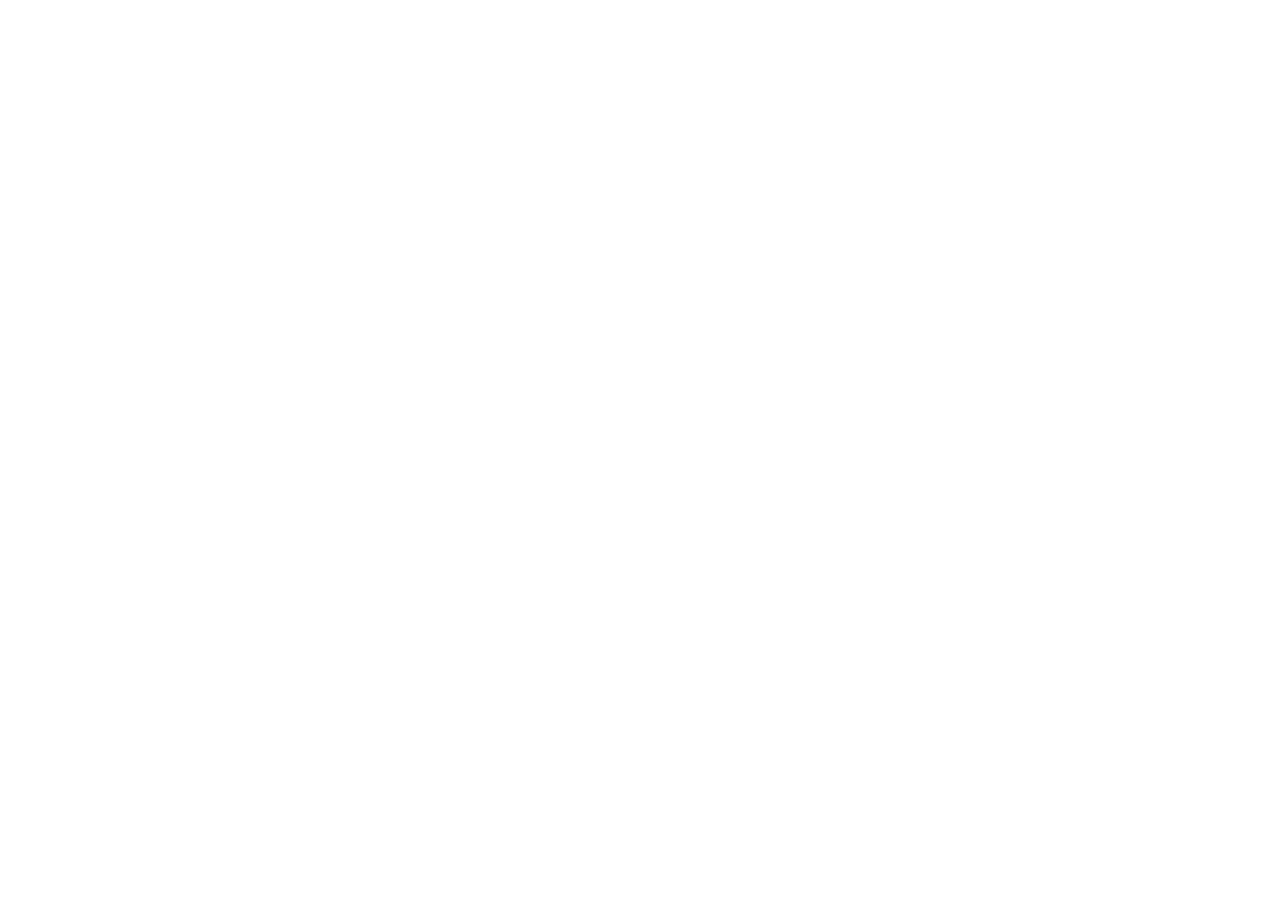
==== pages/about-us.html @ 97f8e304 "First commit" ====
<!DOCTYPE html>
<html lang="en">

<head>
    <meta charset="UTF-8">
    <meta http-equiv="X-UA-Compatible" content="IE=edge">
    <meta name="viewport" content="width=device-width, initial-scale=1.0">
    <title>About Us</title>
    <link rel="preconnect" href="https://fonts.googleapis.com">
    <link rel="preconnect" href="https://fonts.gstatic.com" crossorigin>
    <link
        href="https://fonts.googleapis.com/css2?family=Noto+Sans:ital,wght@0,400;1,400;1,500&family=Roboto+Mono&family=Xanh+Mono:ital@0;1&display=swap"
        rel="stylesheet">
    <link rel="stylesheet" href="../styles/style.css">
</head>

<body>

</body>

</html>
---- styles/style.css ----
/* font-family: 'Noto Sans', sans-serif; */
/* font-family: 'Roboto Mono', monospace; */
/* font-family: 'Xanh Mono', monospace; */
:root {
    /* Colors */
    --light-green: #4E6C50;
    --green: #395144;
    --vanilla: #FAD6A5;
    --brown: #9F8772;
    --font-color: #FFF8EA;

    /* Font */
    --main-font: 'Noto Sans', sans-serif;
    --roboto: 'Roboto Mono', monospace;
    --vintage-font: 'Xanh Mono', monospace;
}

* {
    padding: 0;
    margin: 0;
    box-sizing: border-box;
}
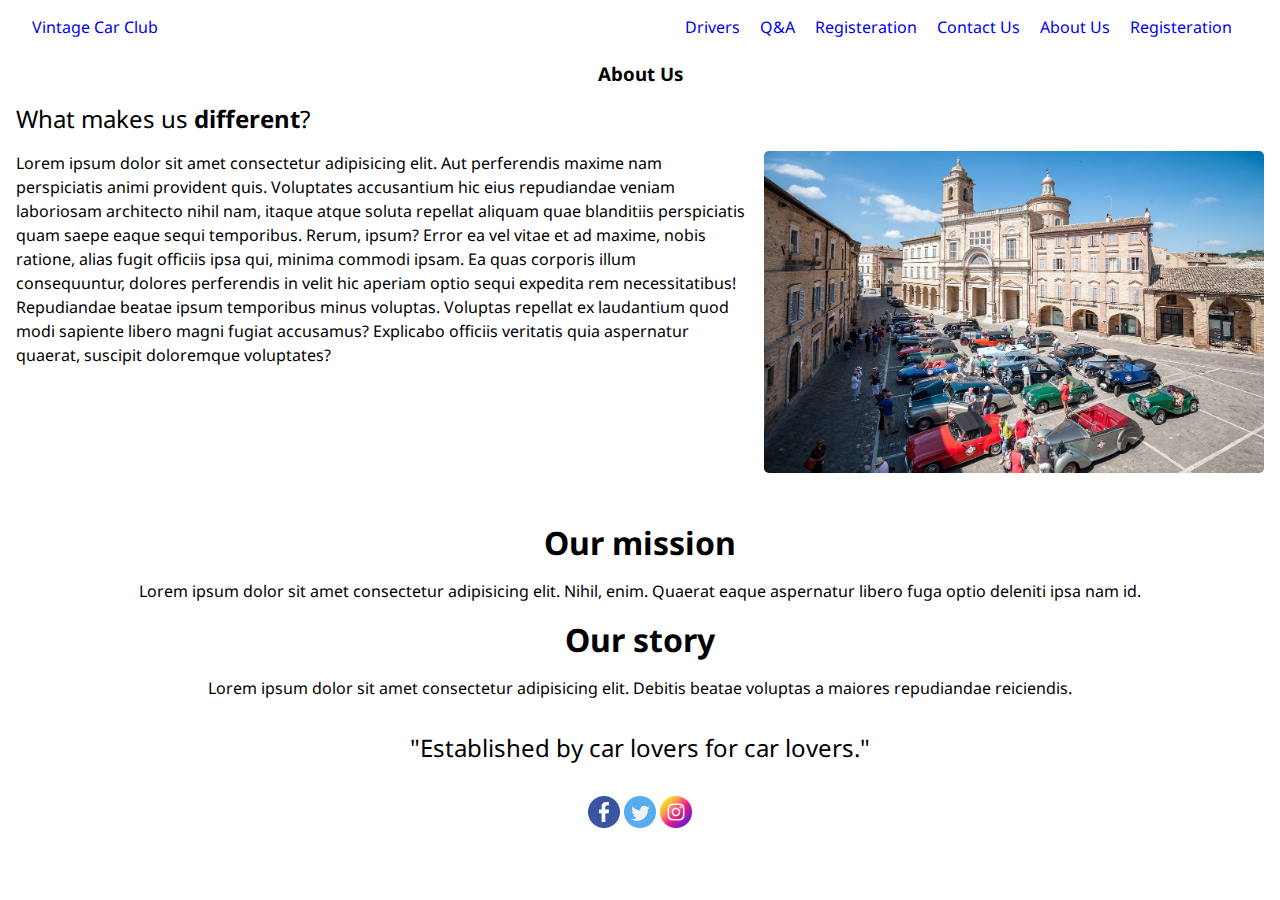
==== commit e0a04e9c: "Added images slider. It is very tedious :)" ====
--- a/pages/about-us.html
+++ b/pages/about-us.html
@@ -15,7 +15,69 @@
 </head>
 
 <body>
+    <header class="about-us__header">
+        <nav class="nav">
+            <div class="nav_logo-wrapper">
+                <a href="/index.html" class="nav__logo">Vintage Car Club</a>
+            </div>
+            <div class="nav__links-wrapper" id="menu">
+                <div class="nav__menu-close-btn" onclick="closeMenu()">X</div>
+                <ul>
+                    <li><a href="/pages/drivers.html">Drivers</a></li>
+                    <li><a href="/pages/que-n-ans.html">Q&A</a></li>
+                    <li><a href="/pages/registeration.html">Registeration</a></li>
+                    <li><a href="/pages/contact-us.html">Contact Us</a></li>
+                    <li><a href="/pages/about-us.html">About Us</a></li>
+                    <li><a href="/pages/registeration.html">Registeration</a></li>
+                </ul>
+            </div>
+            <div class="nav__menu-open-btn" onclick="openMenu()">#</div>
+        </nav>
+    </header>
+    <section class="container">
+        <h3 class="hero__title-about-us">About Us</h3>
+        <p class="hero__question">What makes us <strong>different</strong>?</p>
+        <div class="hero__showcase-about-us">
+            <p>Lorem ipsum dolor sit amet consectetur adipisicing elit. Aut perferendis maxime nam perspiciatis animi
+                provident quis. Voluptates accusantium hic eius repudiandae veniam laboriosam architecto nihil nam,
+                itaque atque soluta repellat aliquam quae blanditiis perspiciatis quam saepe eaque sequi temporibus.
+                Rerum, ipsum? Error ea vel vitae et ad maxime, nobis ratione, alias fugit officiis ipsa qui, minima
+                commodi ipsam. Ea quas corporis illum consequuntur, dolores perferendis in velit hic aperiam optio sequi
+                expedita rem necessitatibus! Repudiandae beatae ipsum temporibus minus voluptas. Voluptas repellat ex
+                laudantium quod modi sapiente libero magni fugiat accusamus? Explicabo officiis veritatis quia
+                aspernatur quaerat, suscipit doloremque voluptates?</p>
+            <img src="/assets/images/rally-car-meetup1.jpg" alt="" class="hero__showcase-img">
+        </div>
+    </section>
+    <section class="container about-us-info">
+        <div>
+            <h3 class="about-us__title">Our mission</h3>
+            <p class="about-us__text">Lorem ipsum dolor sit amet consectetur adipisicing elit. Nihil, enim. Quaerat
+                eaque aspernatur libero fuga optio deleniti ipsa nam id.</p>
+        </div>
+        <div>
+            <h3 class="about-us__title">Our story</h3>
+            <p class="about-us__text">
+                Lorem ipsum dolor sit amet consectetur adipisicing elit. Debitis beatae voluptas a maiores repudiandae
+                reiciendis.
+            </p>
+        </div>
 
+        <blockquote class="about-us__quote">"Established by car lovers for car lovers."</blockquote>
+
+        <div class="social-media__wrapper">
+            <a href="#">
+                <img src="/assets/icons/facebook.png" alt="Facebook" class="social-media__icon">
+            </a>
+            <a href="#">
+                <img src="/assets/icons/twitter.png" alt="Twitter" class="social-media__icon">
+            </a>
+            <a href="#">
+                <img src="/assets/icons/instagram.png" alt="Instagram" class="social-media__icon">
+            </a>
+        </div>
+    </section>
 </body>
+<script src="/js/main.js"></script>
 
 </html>--- a/styles/style.css
+++ b/styles/style.css
@@ -7,7 +7,7 @@
     --green: #395144;
     --vanilla: #FAD6A5;
     --brown: #9F8772;
-    --font-color: #FFF8EA;
+    --white: #FFF8EA;
 
     /* Font */
     --main-font: 'Noto Sans', sans-serif;
@@ -19,4 +19,402 @@
     padding: 0;
     margin: 0;
     box-sizing: border-box;
+    font-family: var(--main-font);
+}
+
+.container {
+    padding: 1rem;
+}
+
+/* Disable horizontal overflow */
+body {
+    overflow-x: hidden;
+}
+
+li,
+a {
+    text-decoration: none;
+}
+
+/* Image slider */
+.slides {
+    display: flex;
+    justify-content: space-around;
+    align-items: center;
+}
+
+.slides input {
+    display: none;
+}
+
+.slide img {
+    width: 200px;
+    height: 150px;
+}
+
+.slide-container::marker {
+    content: "";
+}
+
+/* Header */
+/* Since we can't set opacity of the background image , 
+we have to put the BG img in the pseudo element of the site-header and set the opacity there */
+.hero-header {
+    width: 100%;
+    min-height: 100vh;
+}
+
+.hero-header::before {
+    content: "";
+    background: linear-gradient(180deg, rgba(252, 228, 188, 0.863) 5%, rgba(119, 102, 3, 0.493) 79%), url("../assets/images/rally-car-meetup1.jpg");
+    background-repeat: no-repeat;
+    background-size: cover;
+    position: absolute;
+    top: 0px;
+    right: 0px;
+    bottom: 0px;
+    left: 0px;
+    opacity: 1;
+}
+
+.nav {
+    display: flex;
+    justify-content: space-between;
+    position: absolute;
+    top: 0px;
+    width: 100%;
+    padding: 1rem 2rem;
+}
+
+.nav__links-wrapper li {
+    display: inline;
+    margin-right: 1rem;
+}
+
+.nav__menu-close-btn,
+.nav__menu-open-btn {
+    display: none;
+    cursor: pointer;
+}
+
+.nav__links-wrapper {
+    transition: 0.5s;
+    transition-timing-function: ease-out;
+}
+
+.card__wrapper {
+    display: flex;
+    flex-wrap: wrap;
+    gap: 5rem;
+    justify-content: space-around;
+}
+
+.card {
+    width: 400px;
+    height: 300px;
+    background-position: center;
+    background-repeat: no-repeat;
+    background-size: cover;
+    position: relative;
+    border-radius: 5px;
+    box-shadow: 5px 8px 9px -3px rgba(0, 0, 0, 0.75);
+    -webkit-box-shadow: 5px 8px 9px -3px rgba(0, 0, 0, 0.75);
+    -moz-box-shadow: 5px 8px 9px -3px rgba(0, 0, 0, 0.75);
+}
+
+.card__img {
+    border-radius: 5px;
+    width: 100%;
+    height: 100%;
+}
+
+.card__overlay {
+    background-color: var(--brown);
+    list-style-position: inside;
+    padding: 1rem;
+    position: absolute;
+    width: 100%;
+    bottom: 0;
+    opacity: 0;
+    border-radius: 0 0 5px 5px;
+    transition: .5s ease;
+}
+
+.card:hover .card__overlay {
+    display: block;
+    opacity: 1;
+}
+
+/* Home page */
+/* hero element of the site */
+.hero {
+    position: absolute;
+    top: 50%;
+    left: 50%;
+    transform: translate(-50%, -50%);
+    text-align: center;
+}
+
+.hero * {
+    margin: 1rem 0;
+}
+
+.hero__title {
+    font-family: var(--vintage-font);
+    font-size: 3rem;
+    font-weight: 900;
+}
+
+.hero__text {
+    font-family: var(--vintage-font);
+    line-height: 1.5rem;
+    font-weight: 700;
+}
+
+.hero__btn {
+    font-family: var(--roboto);
+    background-color: var(--green);
+    padding: 1rem;
+    border-radius: 5px;
+    border: none;
+    transition: 100ms ease-in;
+    color: var(--white);
+}
+
+.hero__btn:hover {
+    background-color: var(--light-green);
+    padding: 1rem 2rem;
+}
+
+
+/* Drivers page */
+.driver-page__header {
+    width: 100%;
+    height: 10vh;
+}
+
+.driver-card {
+    width: 200px;
+    height: 250px;
+}
+
+.driver-card .card__overlay ul {
+    list-style-type: none;
+}
+
+.showcase__wrapper {
+    display: flex;
+    justify-content: center;
+    align-items: center;
+    gap: 50px;
+    height: 50vh;
+    flex: 2 1;
+}
+
+.showcase__text {
+    line-height: 1.5rem;
+}
+
+/* About Us page */
+.about-us__header {
+    height: 5vh;
+}
+
+.hero__title-about-us {
+    text-align: center;
+}
+
+.hero__showcase-about-us {
+    display: flex;
+    gap: 1rem;
+}
+
+.hero__showcase-about-us p {
+    line-height: 1.5rem;
+}
+
+.hero__question {
+    font-size: 1.5rem;
+    margin: 1rem 0;
+}
+
+.hero__showcase-img {
+    width: 500px;
+    border-radius: 5px;
+}
+
+.about-us-info {
+    text-align: center;
+}
+
+.about-us__title {
+    font-size: 2rem;
+    margin: 1rem 0;
+}
+
+.about-us__quote {
+    font-size: 1.5rem;
+    margin: 2rem;
+}
+
+.social-media__icon {
+    width: 2rem;
+}
+
+/* Phone screen size */
+@media only screen and (max-width:750px) {
+    .nav__links-wrapper {
+        position: absolute;
+        background-color: red;
+        height: 100vh;
+        top: 0;
+        right: -500px;
+        width: 50%;
+        z-index: 10;
+    }
+
+    .nav__links-wrapper ul {
+        padding: 20px;
+    }
+
+    .nav__links-wrapper ul li {
+        display: block;
+        margin: 1rem;
+    }
+
+    .nav__menu-close-btn {
+        display: block;
+        margin: 1rem;
+    }
+
+    .nav__menu-open-btn {
+        display: block;
+    }
+
+    /* image slider */
+    #images-slider {
+        height: 300px;
+    }
+
+    .slides {
+        width: 250px;
+        margin: 0 auto;
+        position: relative;
+        display: block;
+    }
+
+    .slides input {
+        display: none;
+    }
+
+    .slide-container {
+        display: block;
+    }
+
+    .slide {
+        top: 0;
+        opacity: 0;
+        display: block;
+        position: absolute;
+        transform: scale(0);
+        transition: all .7s ease-in-out;
+    }
+
+    .slide img {
+        width: 100%;
+        height: 100%;
+        display: block;
+    }
+
+    /* .slider__nav label {
+        display: none;
+        position: absolute;
+        cursor: pointer;
+        color: rgba(0, 0, 0, 0.5);
+        text-align: center;
+        margin-top: 29%;
+    }
+
+    .slider__nav label:hover {
+        color: #000;
+    }
+
+    .slider__nav .next {
+        right: 5px;
+    }
+
+    .slider__nav .prev {
+        left: 5px;
+    } */
+
+    input:checked+.slide-container .slide {
+        opacity: 1;
+        transform: scale(1);
+        transition: opacity 1s ease-in-out;
+    }
+
+    /* input:checked+.slide-container .slider__nav label {
+        display: block;
+    } */
+
+    .slider__nav-dots {
+        width: 100%;
+        height: 11px;
+        display: block;
+        position: absolute;
+        text-align: center;
+        margin-top: 63%;
+    }
+
+    .slider__nav-dots .slider__nav-dot {
+        width: 11px;
+        height: 11px;
+        margin: 0 4px;
+        position: relative;
+        border-radius: 100%;
+        display: inline-block;
+        background-color: rgba(0, 0, 0, 0.6);
+    }
+
+    .slider__nav-dots .slider__nav-dot:hover {
+        cursor: pointer;
+        background-color: rgba(0, 0, 0, 0.8);
+    }
+
+    input#img-1:checked~.slider__nav-dots label#img-dot-1,
+    input#img-2:checked~.slider__nav-dots label#img-dot-2,
+    input#img-3:checked~.slider__nav-dots label#img-dot-3,
+    input#img-4:checked~.slider__nav-dots label#img-dot-4,
+    input#img-5:checked~.slider__nav-dots label#img-dot-5,
+    input#img-6:checked~.slider__nav-dots label#img-dot-6 {
+        background: rgba(0, 0, 0, 0.8);
+    }
+
+    .card__wrapper {
+        display: flex;
+        flex-direction: column;
+        justify-content: center;
+        align-items: center;
+        gap: 5px;
+        flex-wrap: wrap;
+    }
+
+    .card {
+        width: 300px;
+        height: 250px;
+        background-position: center;
+        background-repeat: no-repeat;
+        background-size: cover;
+        position: relative;
+        border-radius: 5px;
+        box-shadow: 5px 8px 9px -3px rgba(0, 0, 0, 0.75);
+        -webkit-box-shadow: 5px 8px 9px -3px rgba(0, 0, 0, 0.75);
+        -moz-box-shadow: 5px 8px 9px -3px rgba(0, 0, 0, 0.75);
+    }
+
+    .card__img {
+        border-radius: 5px;
+        width: 100%;
+        height: 100%;
+    }
 }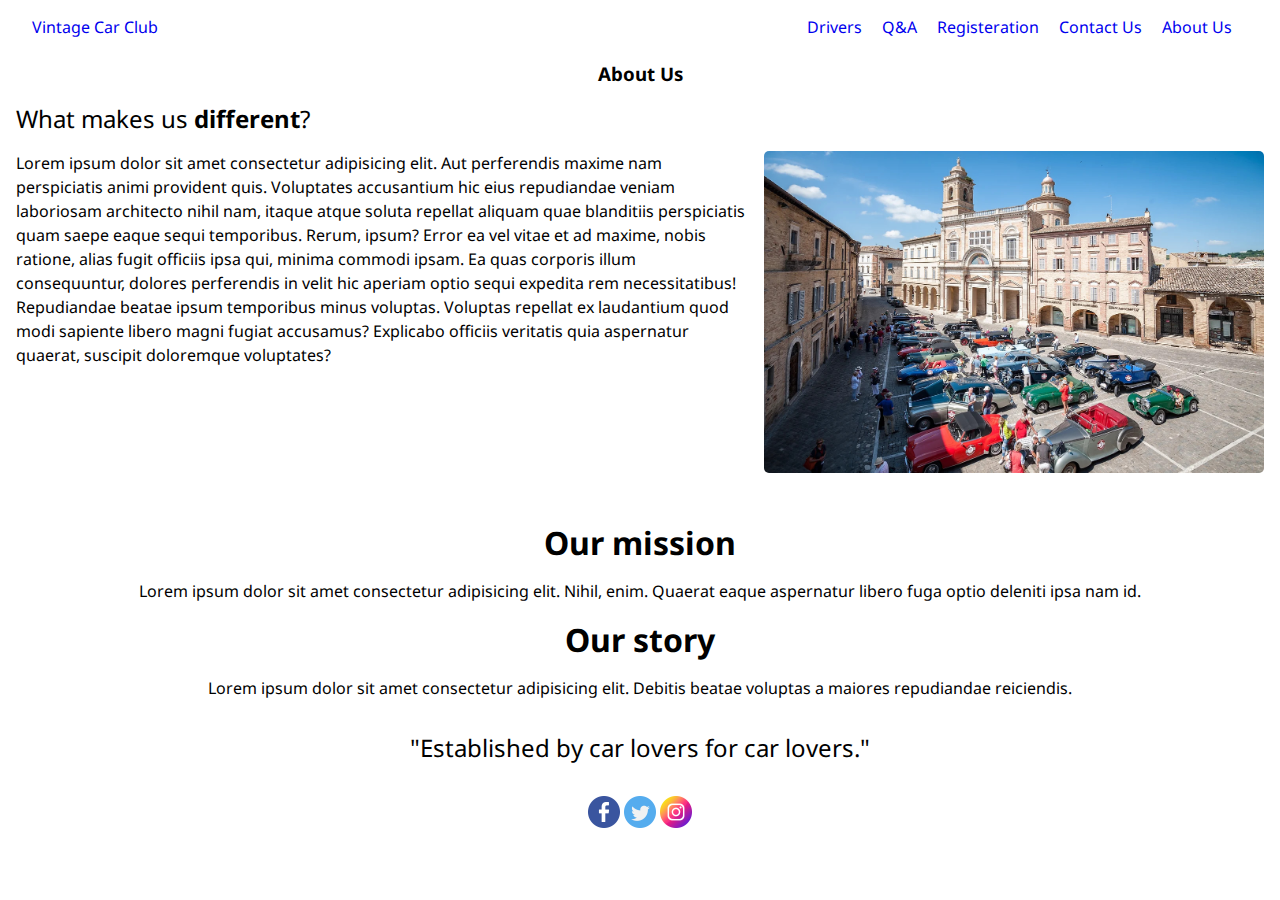
==== commit 610d1a8b: "Added Registeration form" ====
--- a/pages/about-us.html
+++ b/pages/about-us.html
@@ -28,7 +28,6 @@
                     <li><a href="/pages/registeration.html">Registeration</a></li>
                     <li><a href="/pages/contact-us.html">Contact Us</a></li>
                     <li><a href="/pages/about-us.html">About Us</a></li>
-                    <li><a href="/pages/registeration.html">Registeration</a></li>
                 </ul>
             </div>
             <div class="nav__menu-open-btn" onclick="openMenu()">#</div>
--- a/styles/style.css
+++ b/styles/style.css
@@ -4,7 +4,7 @@
 :root {
     /* Colors */
     --light-green: #4E6C50;
-    --green: #395144;
+    --green: #2e3b34;
     --vanilla: #FAD6A5;
     --brown: #9F8772;
     --white: #FFF8EA;
@@ -18,8 +18,8 @@
 * {
     padding: 0;
     margin: 0;
+    font-family: var(--main-font);
     box-sizing: border-box;
-    font-family: var(--main-font);
 }
 
 .container {
@@ -261,6 +261,158 @@
     width: 2rem;
 }
 
+/* Q&A page */
+.qna-banner {
+    height: 10vh;
+    width: 100%;
+}
+
+.searchbar {
+    width: 100%;
+    margin: 2rem 0;
+    text-align: center;
+}
+
+.searchbar__input {
+    margin: 1.5rem 0;
+    width: 500px;
+    height: 40px;
+    border: none;
+    border-radius: 20px;
+    padding: 0 20px;
+}
+
+.searchbar__input:focus {
+    outline: none;
+}
+
+.accordion__container {
+    padding: 1rem 1.5rem;
+}
+
+.accordion__item {
+    background-color: var(--light-green);
+    padding: 1rem;
+    margin: 1rem 0;
+    border: none;
+    border-radius: 5px;
+}
+
+.accordion__link {
+    font-size: 20px;
+    margin: 1rem 0;
+}
+
+.accordion__answer {
+    max-height: 0;
+    overflow: hidden;
+    position: relative;
+    background-color: var(--green);
+    transition: max-height 500ms;
+}
+
+.accordion__answer p {
+    padding: 1rem;
+    color: var(--white);
+}
+
+.accordion__answer::before {
+    content: "";
+    height: 90%;
+    width: .5rem;
+    background-color: var(--vanilla);
+    position: absolute;
+    top: 50%;
+    left: 0;
+    transform: translateY(-50%);
+}
+
+.accordion__item:target .accordion__answer {
+    max-height: 500px;
+}
+
+/* Registeration page */
+.registeration-banner {
+    height: 10vh;
+}
+
+.registeration-form__title {
+    font-size: 2rem;
+    color: var(--white);
+}
+
+.registeration-form {
+    height: 500px;
+    max-width: 700px;
+    min-width: 400px;
+    background-color: rgb(37, 37, 78);
+    padding: 0 1rem;
+    display: flex;
+    flex-direction: column;
+    justify-content: space-evenly;
+    border: none;
+    border-radius: 10px;
+
+    /* Center element at the center of the page */
+    position: absolute;
+    top: 0;
+    left: 0;
+    right: 0;
+    bottom: 0;
+    margin: auto;
+
+    /* box shadow */
+    box-shadow: 7px 8px 17px -10px rgba(0, 0, 0, 0.67);
+    -webkit-box-shadow: 7px 8px 17px -10px rgba(0, 0, 0, 0.67);
+    -moz-box-shadow: 7px 8px 17px -10px rgba(0, 0, 0, 0.67);
+}
+
+.form-label {
+    font-size: 1.1rem;
+    color: var(--white);
+}
+
+.registeration-form__input-container {
+    display: flex;
+    flex-wrap: wrap;
+    row-gap: 2rem;
+    justify-content: space-between;
+}
+
+.registeration-form__input-container input[type=text],
+.registeration-form__input-container input[type=email] {
+    display: block;
+}
+
+.registeration-form__input {
+    width: 300px;
+    height: 30px;
+    padding: 0 .5rem;
+    border: none;
+    border-radius: 5px;
+}
+
+.registeration-form__input:focus {
+    outline: none;
+}
+
+.rbtn-container {
+    display: flex;
+    justify-content: space-between;
+}
+
+.registeration-form__submit-btn-wrapper {
+    width: 100%;
+}
+
+.registeration-form__submit-btn {
+    padding: .5rem 1rem;
+    font-size: 1rem;
+    border: none;
+    border-radius: 5px;
+}
+
+
 /* Phone screen size */
 @media only screen and (max-width:750px) {
     .nav__links-wrapper {
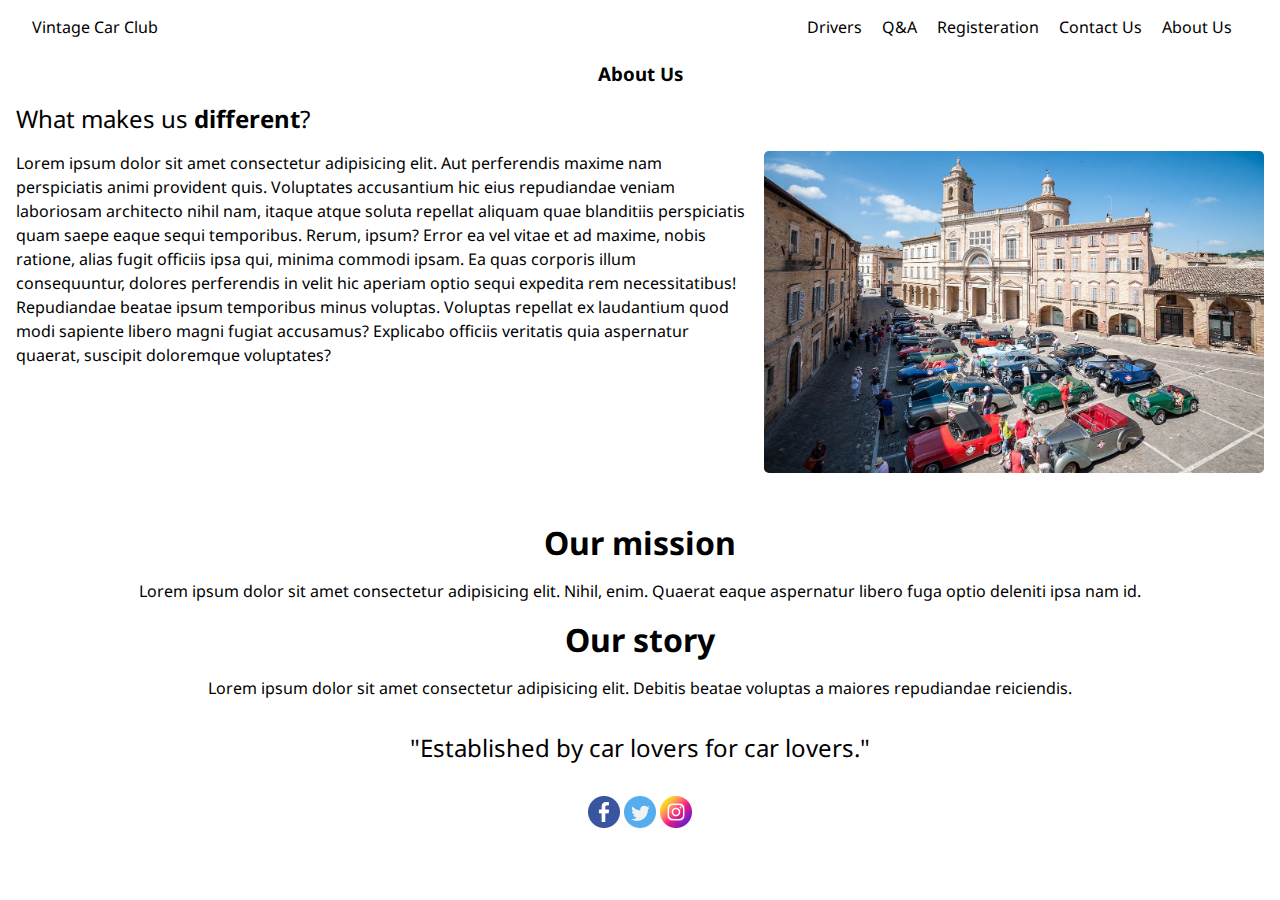
==== commit c32886cd: "Fixed some issues in the index.html page" ====
--- a/pages/about-us.html
+++ b/pages/about-us.html
@@ -17,7 +17,7 @@
 <body>
     <header class="about-us__header">
         <nav class="nav">
-            <div class="nav_logo-wrapper">
+            <div class="nav__logo-wrapper">
                 <a href="/index.html" class="nav__logo">Vintage Car Club</a>
             </div>
             <div class="nav__links-wrapper" id="menu">
--- a/styles/style.css
+++ b/styles/style.css
@@ -59,12 +59,12 @@
 /* Header */
 /* Since we can't set opacity of the background image , 
 we have to put the BG img in the pseudo element of the site-header and set the opacity there */
-.hero-header {
+.homepage-hero-header {
     width: 100%;
     min-height: 100vh;
 }
 
-.hero-header::before {
+.homepage-hero-header::before {
     content: "";
     background: linear-gradient(180deg, rgba(252, 228, 188, 0.863) 5%, rgba(119, 102, 3, 0.493) 79%), url("../assets/images/rally-car-meetup1.jpg");
     background-repeat: no-repeat;
@@ -91,6 +91,10 @@
     margin-right: 1rem;
 }
 
+.nav__links-wrapper ul li a {
+    color: #000;
+}
+
 .nav__menu-close-btn,
 .nav__menu-open-btn {
     display: none;
@@ -102,6 +106,10 @@
     transition-timing-function: ease-out;
 }
 
+.nav__logo-wrapper a {
+    color: #000;
+}
+
 .card__wrapper {
     display: flex;
     flex-wrap: wrap;
@@ -110,8 +118,8 @@
 }
 
 .card {
-    width: 400px;
-    height: 300px;
+    width: 350px;
+    height: 250px;
     background-position: center;
     background-repeat: no-repeat;
     background-size: cover;
@@ -129,7 +137,7 @@
 }
 
 .card__overlay {
-    background-color: var(--brown);
+    background-color: rgba(143, 145, 114, 0.911);
     list-style-position: inside;
     padding: 1rem;
     position: absolute;
@@ -147,7 +155,7 @@
 
 /* Home page */
 /* hero element of the site */
-.hero {
+.homepage-hero {
     position: absolute;
     top: 50%;
     left: 50%;
@@ -155,23 +163,23 @@
     text-align: center;
 }
 
-.hero * {
+.homepage-hero * {
     margin: 1rem 0;
 }
 
-.hero__title {
+.homepage-hero__title {
     font-family: var(--vintage-font);
     font-size: 3rem;
     font-weight: 900;
 }
 
-.hero__text {
+.homepage-hero__text {
     font-family: var(--vintage-font);
     line-height: 1.5rem;
     font-weight: 700;
 }
 
-.hero__btn {
+.homepage-hero__btn {
     font-family: var(--roboto);
     background-color: var(--green);
     padding: 1rem;
@@ -181,7 +189,7 @@
     color: var(--white);
 }
 
-.hero__btn:hover {
+.homepage-hero__btn:hover {
     background-color: var(--light-green);
     padding: 1rem 2rem;
 }
@@ -290,7 +298,7 @@
     padding: 1rem 1.5rem;
 }
 
-.accordion__item {
+.accordion__question {
     background-color: var(--light-green);
     padding: 1rem;
     margin: 1rem 0;
@@ -327,8 +335,18 @@
     transform: translateY(-50%);
 }
 
-.accordion__item:target .accordion__answer {
+.accordion__question:target .accordion__answer {
     max-height: 500px;
+}
+
+#questionNotFound {
+    width: 100%;
+    text-align: center;
+    display: none;
+}
+
+#questionNotFound p {
+    font-size: 1.5rem;
 }
 
 /* Registeration page */
@@ -337,14 +355,14 @@
 }
 
 .registeration-form__title {
-    font-size: 2rem;
+    font-size: 1.5rem;
     color: var(--white);
 }
 
 .registeration-form {
     height: 500px;
     max-width: 700px;
-    min-width: 400px;
+    min-width: 300px;
     background-color: rgb(37, 37, 78);
     padding: 0 1rem;
     display: flex;
@@ -412,6 +430,53 @@
     border-radius: 5px;
 }
 
+/* Registeration page */
+
+.slanted-card {
+    width: 100%;
+    height: 400px;
+    display: flex;
+    background-color: #000;
+    border: none;
+    margin: 2rem 0;
+}
+
+.slanted-card__text {
+    width: 40%;
+    height: 100%;
+    background-color: #000;
+}
+
+.slanted-card__img {
+    width: 60%;
+    height: 100%;
+    background-image: url('../assets/images/rally-car-meetup2.jpg');
+    background-position: left;
+    background-size: cover;
+    border-left: 100px solid #000;
+    border-bottom: 400px solid transparent;
+}
+
+.slanted-card__text {
+    color: white;
+    width: 100%;
+}
+
+.slanted-card:nth-child(even) {
+    flex-flow: row-reverse;
+}
+
+.slanted-card:nth-child(even) .slanted-card__img {
+    width: 60%;
+    height: 100%;
+    background-image: url('../assets/images/rally-car-meetup2.jpg');
+    background-position: left;
+    background-size: cover;
+    border-left: unset;
+    border-bottom: unset;
+    border-right: 100px solid #000;
+    border-top: 400px solid transparent;
+}
 
 /* Phone screen size */
 @media only screen and (max-width:750px) {
@@ -544,9 +609,7 @@
 
     .card__wrapper {
         display: flex;
-        flex-direction: column;
-        justify-content: center;
-        align-items: center;
+        flex-direction: row;
         gap: 5px;
         flex-wrap: wrap;
     }
@@ -569,4 +632,58 @@
         width: 100%;
         height: 100%;
     }
+
+    .driver-page__header {
+        height: 0;
+    }
+
+    /* Driver page */
+    .showcase__wrapper {
+        flex-direction: column;
+        padding: 0;
+        justify-content: unset;
+        align-items: unset;
+    }
+
+    .showcase__img {
+        width: 100%;
+        height: 50%;
+        image-resolution: inherit;
+    }
+
+    .driver-card {
+        width: 200px;
+    }
+
+    /* registeration page */
+    .registeration-form {
+        width: 400px;
+    }
+
+    .registeration-form__title {
+        font-size: 1.5rem;
+    }
+
+    .form-label {
+        font-size: 1rem;
+    }
+
+    .rbtn-container {
+        justify-content: space-around;
+    }
+
+    /* about us */
+    .hero__showcase-about-us {
+        flex-direction: column;
+        flex-flow: column-reverse;
+    }
+
+    .hero__showcase-img {
+        width: 100%;
+    }
+
+    .about-us__title {
+        font-size: 1.5rem;
+    }
+
 }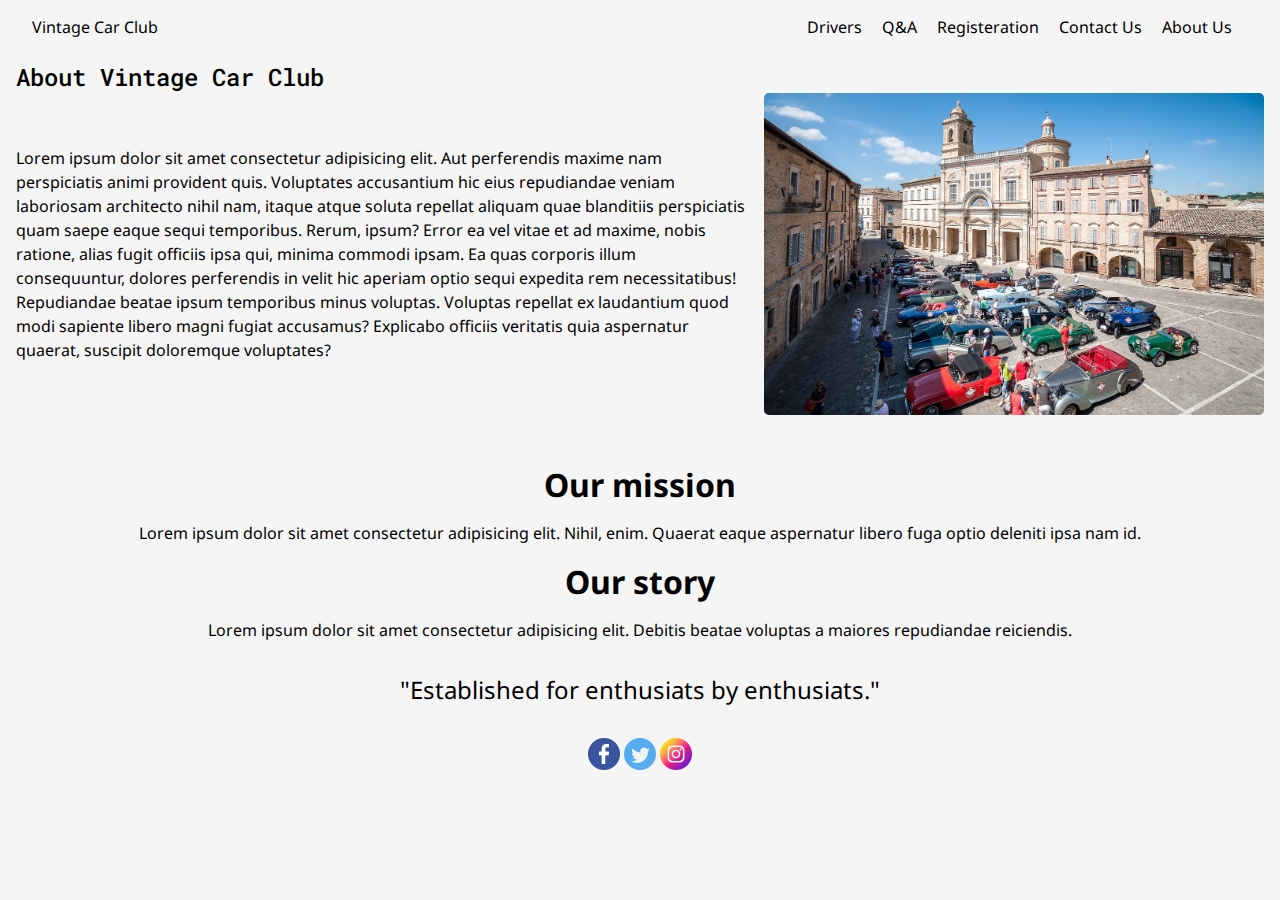
==== commit f557e2a3: "Finished the first draft version of the website" ====
--- a/pages/about-us.html
+++ b/pages/about-us.html
@@ -11,6 +11,8 @@
     <link
         href="https://fonts.googleapis.com/css2?family=Noto+Sans:ital,wght@0,400;1,400;1,500&family=Roboto+Mono&family=Xanh+Mono:ital@0;1&display=swap"
         rel="stylesheet">
+    <link rel="stylesheet"
+        href="https://fonts.googleapis.com/css2?family=Material+Symbols+Outlined:opsz,wght,FILL,GRAD@20..48,100..700,0..1,-50..200" />
     <link rel="stylesheet" href="../styles/style.css">
 </head>
 
@@ -18,24 +20,52 @@
     <header class="about-us__header">
         <nav class="nav">
             <div class="nav__logo-wrapper">
-                <a href="/index.html" class="nav__logo">Vintage Car Club</a>
+                <a href="../index.html" class="nav__logo">Vintage Car Club</a>
             </div>
             <div class="nav__links-wrapper" id="menu">
-                <div class="nav__menu-close-btn" onclick="closeMenu()">X</div>
+                <div class="nav__menu-close-btn" onclick="closeMenu()"><span class="material-symbols-outlined">
+                        close
+                    </span></div>
                 <ul>
-                    <li><a href="/pages/drivers.html">Drivers</a></li>
-                    <li><a href="/pages/que-n-ans.html">Q&A</a></li>
-                    <li><a href="/pages/registeration.html">Registeration</a></li>
-                    <li><a href="/pages/contact-us.html">Contact Us</a></li>
-                    <li><a href="/pages/about-us.html">About Us</a></li>
+                    <li>
+                        <span class="material-symbols-outlined">
+                            groups
+                        </span>
+                        <a href="/pages/drivers.html">Drivers</a>
+                    </li>
+                    <li>
+                        <span class="material-symbols-outlined">
+                            question_mark
+                        </span>
+                        <a href="/pages/que-n-ans.html">Q&A</a>
+                    </li>
+                    <li>
+                        <span class="material-symbols-outlined">
+                            content_paste
+                        </span>
+                        <a href="/pages/registeration.html">Registeration</a>
+                    </li>
+                    <li>
+                        <span class="material-symbols-outlined">
+                            support_agent
+                        </span>
+                        <a href="/pages/contact-us.html">Contact Us</a>
+                    </li>
+                    <li>
+                        <span class="material-symbols-outlined">
+                            info
+                        </span>
+                        <a href="/pages/about-us.html">About Us</a>
+                    </li>
                 </ul>
             </div>
-            <div class="nav__menu-open-btn" onclick="openMenu()">#</div>
+            <div class="nav__menu-open-btn" onclick="openMenu()"><span class="material-symbols-outlined">
+                    menu
+                </span></div>
         </nav>
     </header>
     <section class="container">
-        <h3 class="hero__title-about-us">About Us</h3>
-        <p class="hero__question">What makes us <strong>different</strong>?</p>
+        <p class="about-us-hero__title">About Vintage Car Club </p>
         <div class="hero__showcase-about-us">
             <p>Lorem ipsum dolor sit amet consectetur adipisicing elit. Aut perferendis maxime nam perspiciatis animi
                 provident quis. Voluptates accusantium hic eius repudiandae veniam laboriosam architecto nihil nam,
@@ -62,7 +92,7 @@
             </p>
         </div>
 
-        <blockquote class="about-us__quote">"Established by car lovers for car lovers."</blockquote>
+        <blockquote class="about-us__quote">"Established for enthusiats by enthusiats."</blockquote>
 
         <div class="social-media__wrapper">
             <a href="#">
--- a/styles/style.css
+++ b/styles/style.css
@@ -8,6 +8,11 @@
     --vanilla: #FAD6A5;
     --brown: #9F8772;
     --white: #FFF8EA;
+    --light-gray: #C2c8c2;
+    --light-green: #7f8683;
+    --grey: #8F9998;
+    --navy: #414858;
+    --sky-blue: #5F84BD;
 
     /* Font */
     --main-font: 'Noto Sans', sans-serif;
@@ -22,6 +27,13 @@
     box-sizing: border-box;
 }
 
+body {
+    position: relative;
+    height: 100vh;
+    background-color: whitesmoke;
+    min-width: 400;
+}
+
 .container {
     padding: 1rem;
 }
@@ -50,13 +62,163 @@
 .slide img {
     width: 200px;
     height: 150px;
+    border-radius: 5px;
+    object-fit: cover;
 }
 
 .slide-container::marker {
     content: "";
 }
 
-/* Header */
+/* Footer */
+.footer {
+    background-color: var(--navy);
+    color: var(--white);
+    text-align: center;
+    padding: .5rem 0;
+    position: sticky;
+    top: 100%;
+}
+
+.footer__content-wrapper {
+    display: flex;
+    justify-content: center;
+    align-items: center;
+    column-gap: 2rem;
+}
+
+.footer__pages {
+    display: flex;
+    flex-direction: column;
+    align-items: center;
+    text-align: start;
+}
+
+.footer__pages a {
+    color: var(--white);
+}
+
+.footer__pages-cols {
+    display: flex;
+    column-gap: 1rem;
+}
+
+.footer__pages-col {
+    display: flex;
+    flex-direction: column;
+}
+
+.footer__pages-col a {
+    margin: .1rem 0;
+}
+
+/* Nav */
+.nav {
+    display: flex;
+    justify-content: space-between;
+    position: absolute;
+    top: 0px;
+    width: 100%;
+    padding: 1rem 2rem;
+}
+
+.nav__links-wrapper li {
+    display: inline;
+    margin-right: 1rem;
+}
+
+.nav__links-wrapper ul li a {
+    color: #000;
+}
+
+.nav__links-wrapper ul li span {
+    display: none;
+}
+
+.nav__menu-close-btn,
+.nav__menu-open-btn {
+    display: none;
+    cursor: pointer;
+}
+
+.nav__links-wrapper {
+    transition: 0.5s;
+    transition-timing-function: ease-out;
+}
+
+.nav__logo-wrapper a {
+    color: #000;
+}
+
+.nav__links-wrapper li {
+    display: inline-block;
+    position: relative;
+}
+
+.nav__links-wrapper li::after {
+    content: "";
+    position: absolute;
+    width: 100%;
+    transform: scaleX(0);
+    height: 2px;
+    bottom: 0;
+    left: 0;
+    background-color: var(--navy);
+    transform-origin: bottom left;
+    transition: transform 0.25s ease-out;
+}
+
+.nav__links-wrapper li:hover::after {
+    transform: scaleX(1);
+    transform-origin: bottom right;
+}
+
+/* Card */
+.card__wrapper {
+    display: flex;
+    flex-wrap: wrap;
+    gap: 5rem;
+    justify-content: space-around;
+}
+
+.card {
+    width: 350px;
+    height: 250px;
+    background-position: center;
+    background-repeat: no-repeat;
+    background-size: cover;
+    position: relative;
+    border-radius: 5px;
+    box-shadow: 5px 8px 9px -3px rgba(0, 0, 0, 0.75);
+    -webkit-box-shadow: 5px 8px 9px -3px rgba(0, 0, 0, 0.75);
+    -moz-box-shadow: 5px 8px 9px -3px rgba(0, 0, 0, 0.75);
+}
+
+.card__img {
+    border-radius: 5px;
+    width: 100%;
+    height: 100%;
+}
+
+.card__overlay {
+    background-color: rgba(83, 91, 105, 0.959);
+    list-style-position: inside;
+    color: var(--white);
+    padding: 1rem;
+    position: absolute;
+    width: 100%;
+    bottom: 0;
+    opacity: 0;
+    border-radius: 0 0 5px 5px;
+    transition: .5s ease;
+}
+
+.card:hover .card__overlay {
+    display: block;
+    opacity: 1;
+}
+
+/* Home page */
 /* Since we can't set opacity of the background image , 
 we have to put the BG img in the pseudo element of the site-header and set the opacity there */
 .homepage-hero-header {
@@ -66,7 +228,7 @@
 
 .homepage-hero-header::before {
     content: "";
-    background: linear-gradient(180deg, rgba(252, 228, 188, 0.863) 5%, rgba(119, 102, 3, 0.493) 79%), url("../assets/images/rally-car-meetup1.jpg");
+    background: linear-gradient(180deg, rgba(190, 207, 255, 0.849) 5%, rgba(95, 106, 167, 0.322) 79%), url("../assets/images/rally-car-meetup1.jpg");
     background-repeat: no-repeat;
     background-size: cover;
     position: absolute;
@@ -77,84 +239,6 @@
     opacity: 1;
 }
 
-.nav {
-    display: flex;
-    justify-content: space-between;
-    position: absolute;
-    top: 0px;
-    width: 100%;
-    padding: 1rem 2rem;
-}
-
-.nav__links-wrapper li {
-    display: inline;
-    margin-right: 1rem;
-}
-
-.nav__links-wrapper ul li a {
-    color: #000;
-}
-
-.nav__menu-close-btn,
-.nav__menu-open-btn {
-    display: none;
-    cursor: pointer;
-}
-
-.nav__links-wrapper {
-    transition: 0.5s;
-    transition-timing-function: ease-out;
-}
-
-.nav__logo-wrapper a {
-    color: #000;
-}
-
-.card__wrapper {
-    display: flex;
-    flex-wrap: wrap;
-    gap: 5rem;
-    justify-content: space-around;
-}
-
-.card {
-    width: 350px;
-    height: 250px;
-    background-position: center;
-    background-repeat: no-repeat;
-    background-size: cover;
-    position: relative;
-    border-radius: 5px;
-    box-shadow: 5px 8px 9px -3px rgba(0, 0, 0, 0.75);
-    -webkit-box-shadow: 5px 8px 9px -3px rgba(0, 0, 0, 0.75);
-    -moz-box-shadow: 5px 8px 9px -3px rgba(0, 0, 0, 0.75);
-}
-
-.card__img {
-    border-radius: 5px;
-    width: 100%;
-    height: 100%;
-}
-
-.card__overlay {
-    background-color: rgba(143, 145, 114, 0.911);
-    list-style-position: inside;
-    padding: 1rem;
-    position: absolute;
-    width: 100%;
-    bottom: 0;
-    opacity: 0;
-    border-radius: 0 0 5px 5px;
-    transition: .5s ease;
-}
-
-.card:hover .card__overlay {
-    display: block;
-    opacity: 1;
-}
-
-/* Home page */
-/* hero element of the site */
 .homepage-hero {
     position: absolute;
     top: 50%;
@@ -171,43 +255,43 @@
     font-family: var(--vintage-font);
     font-size: 3rem;
     font-weight: 900;
+    margin: 0;
 }
 
 .homepage-hero__text {
     font-family: var(--vintage-font);
     line-height: 1.5rem;
     font-weight: 700;
+    padding: 1rem 0;
+    margin-bottom: 2rem;
 }
 
 .homepage-hero__btn {
     font-family: var(--roboto);
-    background-color: var(--green);
+    background-color: var(--navy);
     padding: 1rem;
     border-radius: 5px;
     border: none;
     transition: 100ms ease-in;
     color: var(--white);
+    box-shadow: 5px 6px 5px 0px rgba(0, 0, 0, 0.75);
+    -webkit-box-shadow: 5px 6px 5px 0px rgba(0, 0, 0, 0.75);
+    -moz-box-shadow: 5px 6px 5px 0px rgba(0, 0, 0, 0.75);
 }
 
 .homepage-hero__btn:hover {
-    background-color: var(--light-green);
-    padding: 1rem 2rem;
+    background-color: var(--grey);
+    padding: 1rem 1.5rem;
+    box-shadow: 8px 10px 15px 0px rgba(0, 0, 0, 0.78);
+    -webkit-box-shadow: 8px 10px 15px 0px rgba(0, 0, 0, 0.78);
+    -moz-box-shadow: 8px 10px 15px 0px rgba(0, 0, 0, 0.78);
 }
 
 
 /* Drivers page */
 .driver-page__header {
     width: 100%;
-    height: 10vh;
-}
-
-.driver-card {
-    width: 200px;
-    height: 250px;
-}
-
-.driver-card .card__overlay ul {
-    list-style-type: none;
+    height: 2vh;
 }
 
 .showcase__wrapper {
@@ -223,6 +307,22 @@
     line-height: 1.5rem;
 }
 
+.showcase__img {
+    min-width: 400px;
+    border-radius: 5px;
+    object-fit: cover;
+}
+
+.driver-card {
+    width: 220px;
+    height: 250px;
+}
+
+.driver-card .card__overlay ul {
+    list-style-type: none;
+}
+
+
 /* About Us page */
 .about-us__header {
     height: 5vh;
@@ -235,15 +335,18 @@
 .hero__showcase-about-us {
     display: flex;
     gap: 1rem;
+    justify-content: space-between;
+    align-items: center;
 }
 
 .hero__showcase-about-us p {
     line-height: 1.5rem;
 }
 
-.hero__question {
+.about-us-hero__title {
+    font-weight: 500;
+    font-family: var(--roboto);
     font-size: 1.5rem;
-    margin: 1rem 0;
 }
 
 .hero__showcase-img {
@@ -271,7 +374,7 @@
 
 /* Q&A page */
 .qna-banner {
-    height: 10vh;
+    height: 5vh;
     width: 100%;
 }
 
@@ -282,12 +385,15 @@
 }
 
 .searchbar__input {
-    margin: 1.5rem 0;
+    margin-top: 2rem;
     width: 500px;
     height: 40px;
     border: none;
     border-radius: 20px;
+    font-size: 1rem;
     padding: 0 20px;
+    background-color: var(--navy);
+    color: var(--white);
 }
 
 .searchbar__input:focus {
@@ -299,7 +405,7 @@
 }
 
 .accordion__question {
-    background-color: var(--light-green);
+    background-color: var(--grey);
     padding: 1rem;
     margin: 1rem 0;
     border: none;
@@ -309,13 +415,14 @@
 .accordion__link {
     font-size: 20px;
     margin: 1rem 0;
+    color: #FFF;
 }
 
 .accordion__answer {
     max-height: 0;
     overflow: hidden;
     position: relative;
-    background-color: var(--green);
+    background-color: var(--navy);
     transition: max-height 500ms;
 }
 
@@ -346,12 +453,12 @@
 }
 
 #questionNotFound p {
-    font-size: 1.5rem;
+    font-size: 1.2rem;
 }
 
 /* Registeration page */
 .registeration-banner {
-    height: 10vh;
+    height: 3vh;
 }
 
 .registeration-form__title {
@@ -363,7 +470,7 @@
     height: 500px;
     max-width: 700px;
     min-width: 300px;
-    background-color: rgb(37, 37, 78);
+    background-color: var(--navy);
     padding: 0 1rem;
     display: flex;
     flex-direction: column;
@@ -431,20 +538,21 @@
 }
 
 /* Registeration page */
-
 .slanted-card {
     width: 100%;
     height: 400px;
     display: flex;
-    background-color: #000;
+    background-color: var(--navy);
     border: none;
     margin: 2rem 0;
 }
 
-.slanted-card__text {
-    width: 40%;
-    height: 100%;
-    background-color: #000;
+.slanted-card__title {
+    font-size: 1.5rem;
+    text-align: center;
+    font-weight: 500;
+    color: white;
+    margin: .5rem;
 }
 
 .slanted-card__img {
@@ -453,12 +561,15 @@
     background-image: url('../assets/images/rally-car-meetup2.jpg');
     background-position: left;
     background-size: cover;
-    border-left: 100px solid #000;
+    border-left: 100px solid var(--navy);
     border-bottom: 400px solid transparent;
 }
 
 .slanted-card__text {
     color: white;
+    height: 80%;
+    padding: 0 .5rem;
+    background-color: var(--navy);
     width: 100%;
 }
 
@@ -474,15 +585,47 @@
     background-size: cover;
     border-left: unset;
     border-bottom: unset;
-    border-right: 100px solid #000;
+    border-right: 100px solid var(--navy);
     border-top: 400px solid transparent;
+}
+
+.user-newsletter-form__wrapper {
+    text-align: center;
+}
+
+.user-newsletter-form {
+    display: flex;
+    padding: 2rem;
+    justify-content: center;
+}
+
+.user-newsletter-email {
+    height: 2.5rem;
+    width: 350px;
+    padding: 0 1rem;
+    border: none;
+    border-radius: 5px;
+    background-color: var(--light-gray);
+    color: var(--navy);
+    font-size: 1rem;
+}
+
+.user-newsletter-email:focus {
+    outline: none;
+}
+
+.user-newsletter-form__submit {
+    margin-left: 1rem;
+    padding: 0 .5rem;
+    border: none;
+    border-radius: 5px;
 }
 
 /* Phone screen size */
 @media only screen and (max-width:750px) {
     .nav__links-wrapper {
         position: absolute;
-        background-color: red;
+        background-color: var(--navy);
         height: 100vh;
         top: 0;
         right: -500px;
@@ -495,13 +638,24 @@
     }
 
     .nav__links-wrapper ul li {
-        display: block;
+        display: flex;
         margin: 1rem;
+        column-gap: 10px;
+        color: var(--white);
+    }
+
+    .nav__links-wrapper ul li a {
+        color: var(--white);
+    }
+
+    .nav__links-wrapper ul li span {
+        display: inline;
     }
 
     .nav__menu-close-btn {
         display: block;
         margin: 1rem;
+        color: var(--white);
     }
 
     .nav__menu-open-btn {
@@ -510,7 +664,7 @@
 
     /* image slider */
     #images-slider {
-        height: 300px;
+        height: 200px;
     }
 
     .slides {
@@ -612,6 +766,7 @@
         flex-direction: row;
         gap: 5px;
         flex-wrap: wrap;
+        row-gap: 1rem;
     }
 
     .card {
@@ -661,7 +816,7 @@
     }
 
     .registeration-form__title {
-        font-size: 1.5rem;
+        font-size: 1.2rem;
     }
 
     .form-label {
@@ -686,4 +841,57 @@
         font-size: 1.5rem;
     }
 
+    /* Q&A  */
+    .accordion__link {
+        font-size: 1.1rem;
+    }
+
+    .searchbar__input {
+        width: 350px;
+        overflow-x: auto;
+    }
+
+    /* Contact Us page */
+    .registeration-form {
+        top: -15%;
+    }
+
+    .registeration-form__title {
+        font-size: 1.2rem;
+    }
+
+    /* Register page */
+    .slanted-card {
+        width: 100%;
+        height: 280px;
+        display: flex;
+        background-color: var(--navy);
+        border: none;
+        margin: 2rem 0;
+    }
+
+    .slanted-card__title {
+        font-size: 1.3rem;
+        text-align: center;
+        font-weight: 800;
+        color: white;
+        margin: 1rem;
+    }
+
+
+    .slanted-card__img {
+        display: none;
+    }
+
+    .slanted-card__text {
+        color: white;
+        height: 80%;
+        padding: 0 .5rem;
+        background-color: var(--navy);
+        width: 100%;
+    }
+
+    .slanted-card__text-large-size {
+        display: none;
+    }
 }